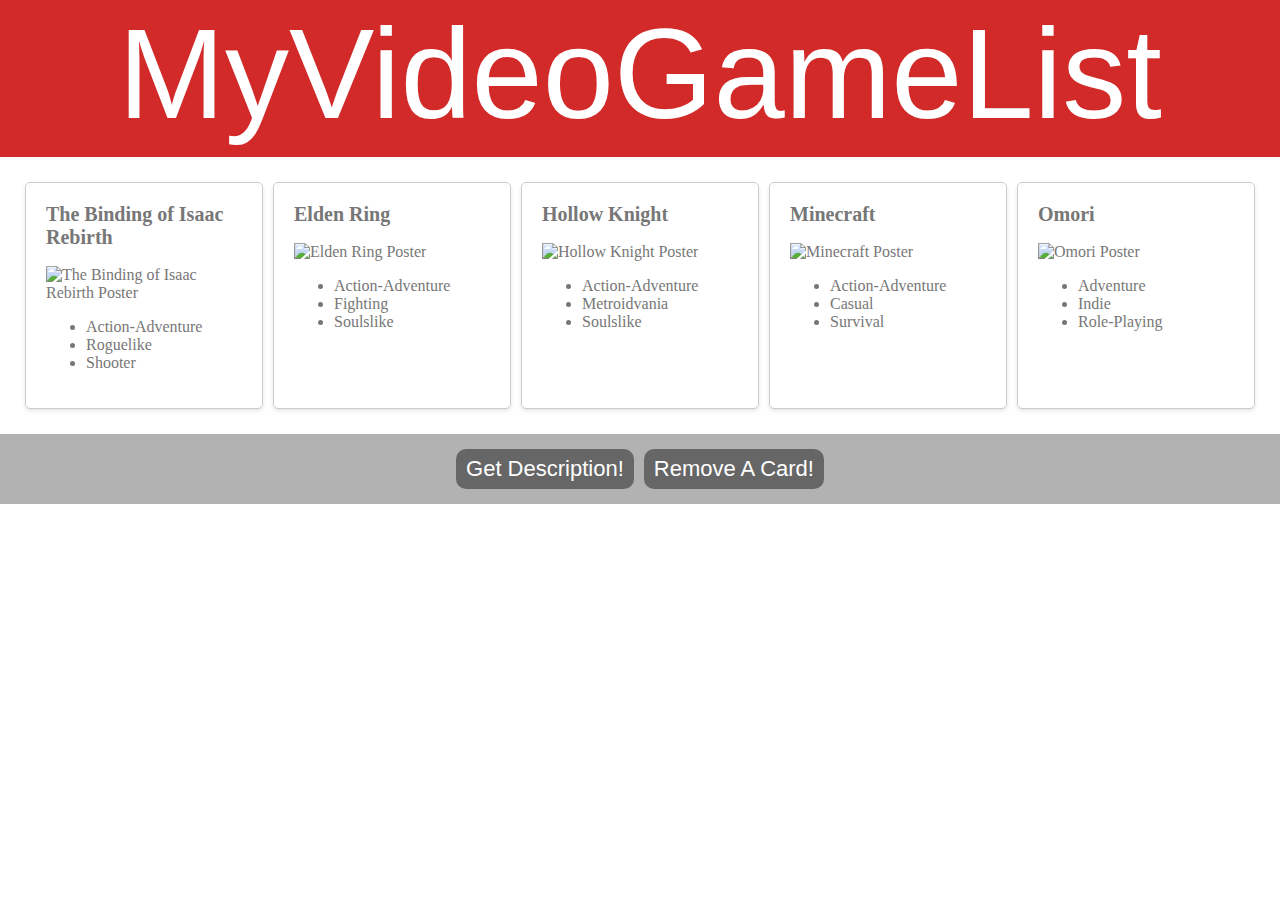
==== index.html @ d871f7cd "I changed the get a quote button to a get description button, this requires a selected game which I " ====
<!DOCTYPE html>
<html>
  <head>
    <title>MyVideoGameList | Home</title>
    <meta name="description" content="A Catalog of Shows Set in Los Angeles" />
    <link rel="stylesheet" href="style.css" />
    <script type="text/javascript" src="scripts.js"></script>
  </head>

  <body>
    <header class="main-header">
      <h1 class="title">MyVideoGameList</h1>
    </header>
    <div id="card-container"></div>  <!-- where dynamic TV show cards will be added using JavaScript -->
    <div class="card" style="display: none" onclick="selectGame(this)">
      <div class="card-content">
        <h2>Game Title</h2>
       <img src="" alt="Game Poster" /> <!-- -->
        <ul>
          <li>Bullet Point 1</li>
          <li>Bullet Point 2</li>
          <li>Bullet Point 3</li>
        </ul>
      </div>
    </div>
    <div class="footer">
      <button onclick="gameDescription(this.getAttribute('data-title'))" data-title="Game Title"> <!-- New button for Game description-->
        Get Description!</button>
      <button onclick="removeLastCard();">Remove A Card!</button>
    </div>
  </body>
</html>
---- style.css ----
html,
body {
  margin: 0;
  padding: 0;
}

.main-header {
  background-color: rgb(210, 41, 41);
  padding-bottom: 10px;
}

.title {
  text-align: center;
  margin: 0;
  font-size: 8em;
  font-family: "Helvetica";
  font-weight: normal;
  color: white;
}

#card-container {
  display: flex;
  justify-content: center;
  margin: 20px;
}

.card {
  width: 300px;
  border: 1px solid #ccc;
  border-radius: 5px;
  box-shadow: 0 2px 4px rgba(0, 0, 0, 0.1);
  margin: 5px;
}

.card-content {
  padding: 20px;
  font-family: "Verdana";
  color: #777;
}

.card-content h2 {
  margin-top: 0;
  font-size: 20px;
}

.card img {
  width: 100%;
  height: auto;
}

.footer {
  display: flex;
  justify-content: center;
  background-color: rgba(0, 0, 0, 0.3);
  padding: 10px;
}

button {
  text-align: center;
  background-color: #666;
  border: none;
  padding-left: 10px;
  padding-right: 10px;
  height: 40px;
  border-radius: 10px;
  color: white;
  font-size: 22px;
  cursor: pointer;
  margin: 5px;
}
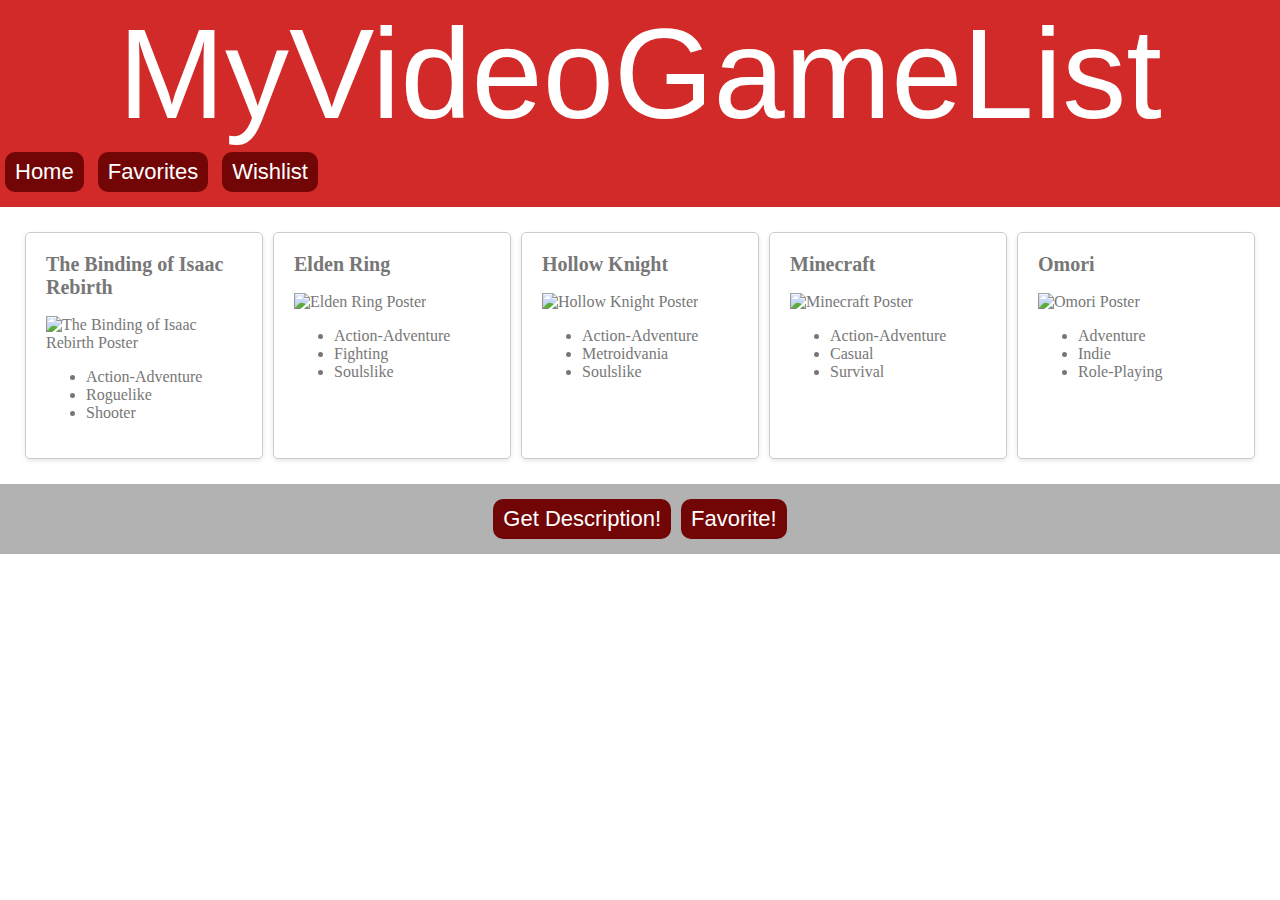
==== commit d4d58679: "I've added two more html files to make two new tabs for the catalog website where I want to ba able " ====
--- a/index.html
+++ b/index.html
@@ -2,7 +2,7 @@
 <html>
   <head>
     <title>MyVideoGameList | Home</title>
-    <meta name="description" content="A Catalog of Shows Set in Los Angeles" />
+    <meta name="description" content="A Catalog of Games to categorize" />
     <link rel="stylesheet" href="style.css" />
     <script type="text/javascript" src="scripts.js"></script>
   </head>
@@ -10,6 +10,11 @@
   <body>
     <header class="main-header">
       <h1 class="title">MyVideoGameList</h1>
+      <nav class="button-nav">
+        <button onclick="location.href='index.html'">Home</button>
+        <button onclick="location.href='favorites.html'">Favorites</button>
+        <button onclick="location.href='wishlist.html'">Wishlist</button>
+    </nav>
     </header>
     <div id="card-container"></div>  <!-- where dynamic TV show cards will be added using JavaScript -->
     <div class="card" style="display: none" onclick="selectGame(this)">
@@ -26,7 +31,7 @@
     <div class="footer">
       <button onclick="gameDescription(this.getAttribute('data-title'))" data-title="Game Title"> <!-- New button for Game description-->
         Get Description!</button>
-      <button onclick="removeLastCard();">Remove A Card!</button>
+      <button onclick="removeLastCard();">Favorite!</button>
     </div>
   </body>
 </html>
--- a/style.css
+++ b/style.css
@@ -57,7 +57,7 @@
 
 button {
   text-align: center;
-  background-color: #666;
+  background-color: #720606;
   border: none;
   padding-left: 10px;
   padding-right: 10px;
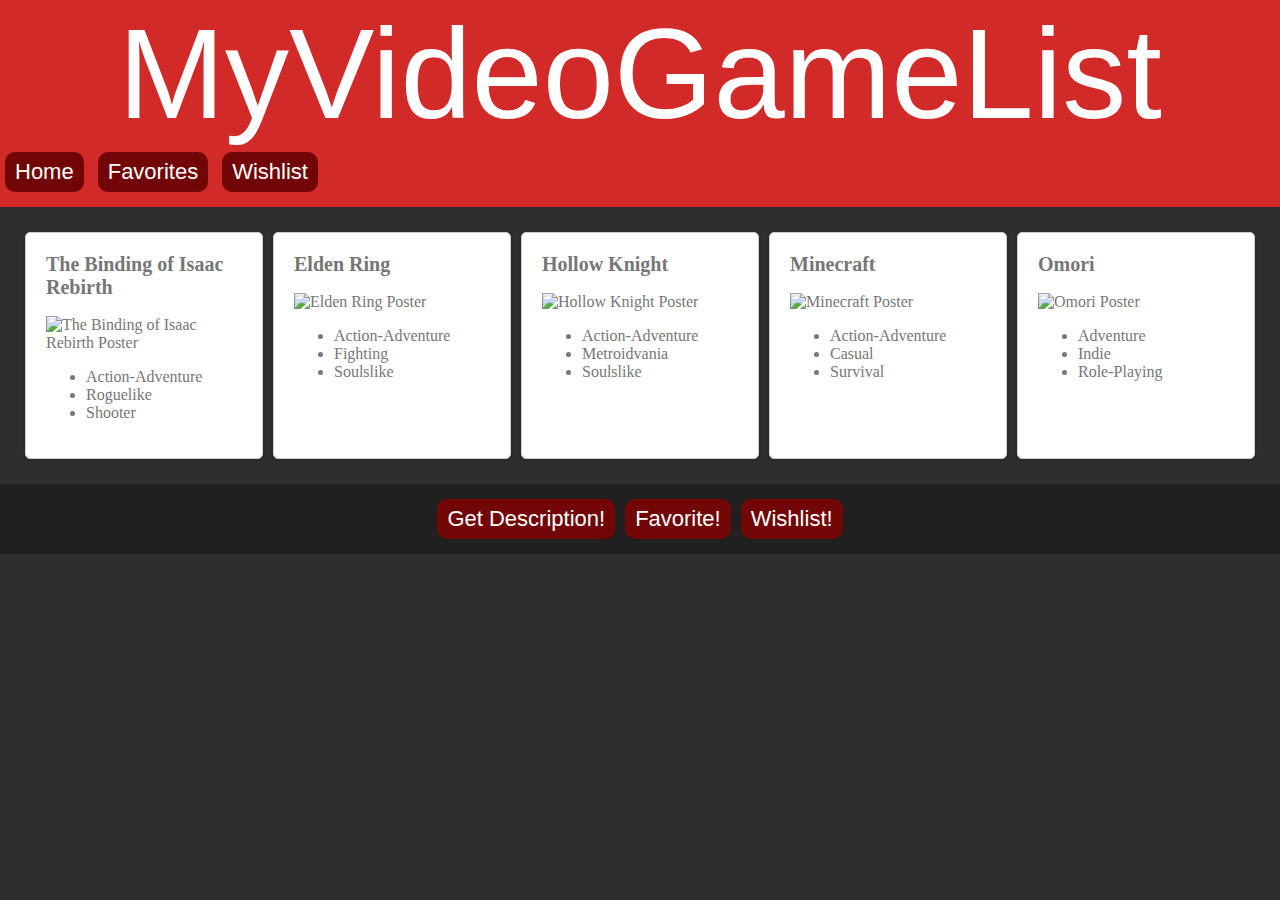
==== commit 64b158f3: "I added a remove from favorites button that deallocates a card from the favorites page, I then made " ====
--- a/index.html
+++ b/index.html
@@ -31,7 +31,8 @@
     <div class="footer">
       <button onclick="gameDescription(this.getAttribute('data-title'))" data-title="Game Title"> <!-- New button for Game description-->
         Get Description!</button>
-      <button onclick="removeLastCard();">Favorite!</button>
+      <button onclick="favoriteCard();">Favorite!</button>
+      <button onclick="wishlistCard();">Wishlist!</button>
     </div>
   </body>
 </html>
--- a/style.css
+++ b/style.css
@@ -2,6 +2,7 @@
 body {
   margin: 0;
   padding: 0;
+  background-color: #2e2e2e;
 }
 
 .main-header {
@@ -30,6 +31,7 @@
   border-radius: 5px;
   box-shadow: 0 2px 4px rgba(0, 0, 0, 0.1);
   margin: 5px;
+  background-color: white;
 }
 
 .card-content {
@@ -68,3 +70,17 @@
   cursor: pointer;
   margin: 5px;
 }
+
+#favorites-container {
+  display: flex; /* Arrange cards in a row */
+  flex-wrap: wrap; /* Allow wrapping to new rows if needed */
+  justify-content: center; /* Center cards horizontally */
+  gap: 10px; /* Adds space between cards */
+}
+
+#wishlists-container {
+  display: flex; /* Arrange cards in a row */
+  flex-wrap: wrap; /* Allow wrapping to new rows if needed */
+  justify-content: center; /* Center cards horizontally */
+  gap: 10px; /* Adds space between cards */
+}
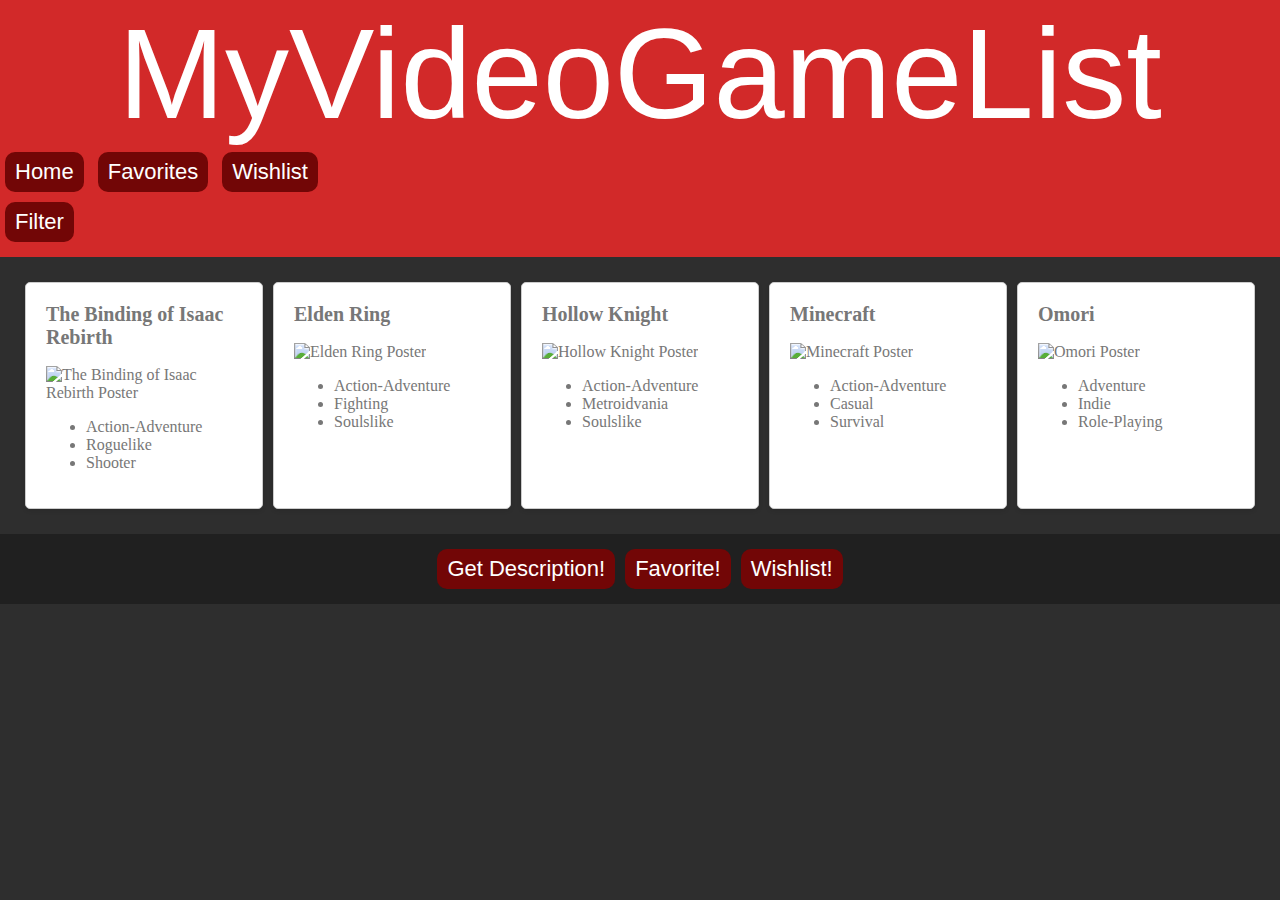
==== commit 6e62f61f: "I changed the bullet points to be different data per tab i.e. wishlist tab will have cost rather tha" ====
--- a/index.html
+++ b/index.html
@@ -14,7 +14,8 @@
         <button onclick="location.href='index.html'">Home</button>
         <button onclick="location.href='favorites.html'">Favorites</button>
         <button onclick="location.href='wishlist.html'">Wishlist</button>
-    </nav>
+      </nav>
+      <button onclick="filterCard();">Filter</button>
     </header>
     <div id="card-container"></div>  <!-- where dynamic TV show cards will be added using JavaScript -->
     <div class="card" style="display: none" onclick="selectGame(this)">
--- a/style.css
+++ b/style.css
@@ -71,6 +71,15 @@
   margin: 5px;
 }
 
+.filter-button {
+  margin-left: auto; /* Moves button to the right */
+  padding: 10px;
+  background-color: #720606;
+  color: white;
+  border: none;
+  cursor: pointer;
+}
+
 #favorites-container {
   display: flex; /* Arrange cards in a row */
   flex-wrap: wrap; /* Allow wrapping to new rows if needed */
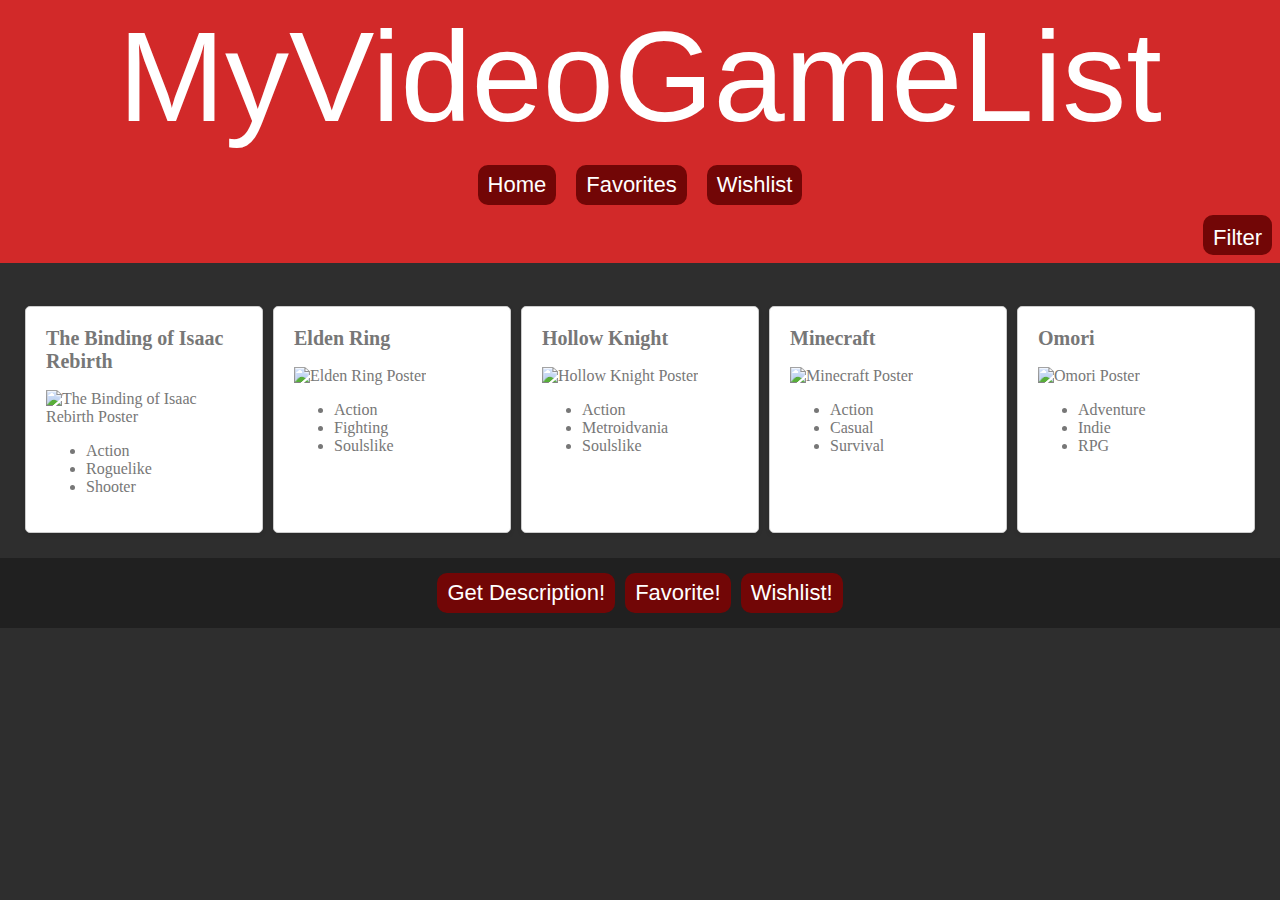
==== commit 26a1c586: "I added a filter option in the home page that will filter games by a spacific genre for people looki" ====
--- a/index.html
+++ b/index.html
@@ -9,14 +9,31 @@
 
   <body>
     <header class="main-header">
-      <h1 class="title">MyVideoGameList</h1>
+      <div class="title-container">
+          <h1 class="title">MyVideoGameList</h1>
+      </div>
       <nav class="button-nav">
-        <button onclick="location.href='index.html'">Home</button>
-        <button onclick="location.href='favorites.html'">Favorites</button>
-        <button onclick="location.href='wishlist.html'">Wishlist</button>
+          <button onclick="location.href='index.html'">Home</button>
+          <button onclick="location.href='favorites.html'">Favorites</button>
+          <button onclick="location.href='wishlist.html'">Wishlist</button>
       </nav>
-      <button onclick="filterCard();">Filter</button>
-    </header>
+      <button class="filter-button" onclick="toggleFilterMenu()">Filter</button>
+  </header>
+  <div class="filter-wrapper">
+    <div id="filter-menu" class="filter-container">
+      <button onclick="filterByGenre('Action')">Action</button>
+      <button onclick="filterByGenre('Adventure')">Adventure</button>
+      <button onclick="filterByGenre('Casual')">Casual</button>
+      <button onclick="filterByGenre('Fighting')">Fighting</button>
+      <button onclick="filterByGenre('Indie')">Indie</button>
+      <button onclick="filterByGenre('Metroidvania')">Metroidvania</button>
+      <button onclick="filterByGenre('Roguelike')">Roguelike</button>
+      <button onclick="filterByGenre('RPG')">RPG</button>
+      <button onclick="filterByGenre('Shooter')">Shooter</button>
+      <button onclick="filterByGenre('Soulslike')">Soulslike</button>
+      <button onclick="filterByGenre('Survival')">Survival</button>
+    </div>
+  </div>
     <div id="card-container"></div>  <!-- where dynamic TV show cards will be added using JavaScript -->
     <div class="card" style="display: none" onclick="selectGame(this)">
       <div class="card-content">
--- a/style.css
+++ b/style.css
@@ -1,17 +1,25 @@
-html,
-body {
+html, body {
   margin: 0;
   padding: 0;
   background-color: #2e2e2e;
 }
 
+/* Main Header Styling */
 .main-header {
+  display: flex;
+  flex-direction: column; /* Stack title and navigation */
+  align-items: center; /* Keep everything centered */
   background-color: rgb(210, 41, 41);
-  padding-bottom: 10px;
+  padding: 3px;
+}
+
+/* Title Stays Centered */
+.title-container {
+  width: 100%;
+  text-align: center;
 }
 
 .title {
-  text-align: center;
   margin: 0;
   font-size: 8em;
   font-family: "Helvetica";
@@ -19,12 +27,76 @@
   color: white;
 }
 
+/* Navigation Buttons Group */
+.button-nav {
+  display: flex; /* Align navigation buttons in a row */
+  gap: 10px; /* Add spacing between buttons */
+  margin-top: 10px;
+}
+
+/* General Button Styling */
+button {
+  text-align: center;
+  background-color: #720606;
+  border: none;
+  padding-left: 10px;
+  padding-right: 10px;
+  height: 40px;
+  border-radius: 10px;
+  color: white;
+  font-size: 22px;
+  cursor: pointer;
+  margin: 5px;
+}
+
+/* Filter Button Positioned Separately */
+.filter-button {
+  align-self: flex-end; /* Push to the right */
+  padding: 10px;
+  background-color: #720606;
+  color: white;
+  border: none;
+  cursor: pointer;
+}
+
+.filter-wrapper {
+  position: relative; /* Ensures filter menu stays attached */
+  display: inline-block; /* Keeps it next to the other buttons */
+}
+
+.filter-container {
+  display: none;
+  position: absolute;
+  top: 100%; /* Places it right below the filter button */
+  left: 0; /* Aligns to the right edge of the filter button */
+  width: auto;
+  background-color: #720606;
+  padding: 10px;
+  border-radius: 5px;
+  box-shadow: 0px 2px 4px rgba(0, 0, 0, 0.2);
+  z-index: 1000;
+}
+
+/* Ensure buttons inside are stacked */
+.filter-container button {
+  display: block;
+  width: 100%;
+  margin: 5px 0;
+  padding: 8px;
+  background-color: white;
+  color: #720606;
+  border: none;
+  cursor: pointer;
+}
+
+/* Card Container */
 #card-container {
   display: flex;
   justify-content: center;
   margin: 20px;
 }
 
+/* Card Styling */
 .card {
   width: 300px;
   border: 1px solid #ccc;
@@ -34,6 +106,7 @@
   background-color: white;
 }
 
+/* Card Content */
 .card-content {
   padding: 20px;
   font-family: "Verdana";
@@ -50,6 +123,7 @@
   height: auto;
 }
 
+/* Footer Styling */
 .footer {
   display: flex;
   justify-content: center;
@@ -57,39 +131,10 @@
   padding: 10px;
 }
 
-button {
-  text-align: center;
-  background-color: #720606;
-  border: none;
-  padding-left: 10px;
-  padding-right: 10px;
-  height: 40px;
-  border-radius: 10px;
-  color: white;
-  font-size: 22px;
-  cursor: pointer;
-  margin: 5px;
-}
-
-.filter-button {
-  margin-left: auto; /* Moves button to the right */
-  padding: 10px;
-  background-color: #720606;
-  color: white;
-  border: none;
-  cursor: pointer;
-}
-
-#favorites-container {
-  display: flex; /* Arrange cards in a row */
-  flex-wrap: wrap; /* Allow wrapping to new rows if needed */
-  justify-content: center; /* Center cards horizontally */
-  gap: 10px; /* Adds space between cards */
-}
-
-#wishlists-container {
-  display: flex; /* Arrange cards in a row */
-  flex-wrap: wrap; /* Allow wrapping to new rows if needed */
-  justify-content: center; /* Center cards horizontally */
-  gap: 10px; /* Adds space between cards */
-}
+/* Favorites & Wishlist Containers */
+#favorites-container, #wishlists-container {
+  display: flex;
+  flex-wrap: wrap; /* Allow wrapping */
+  justify-content: center; /* Center the cards */
+  gap: 10px; /* Space between cards */
+}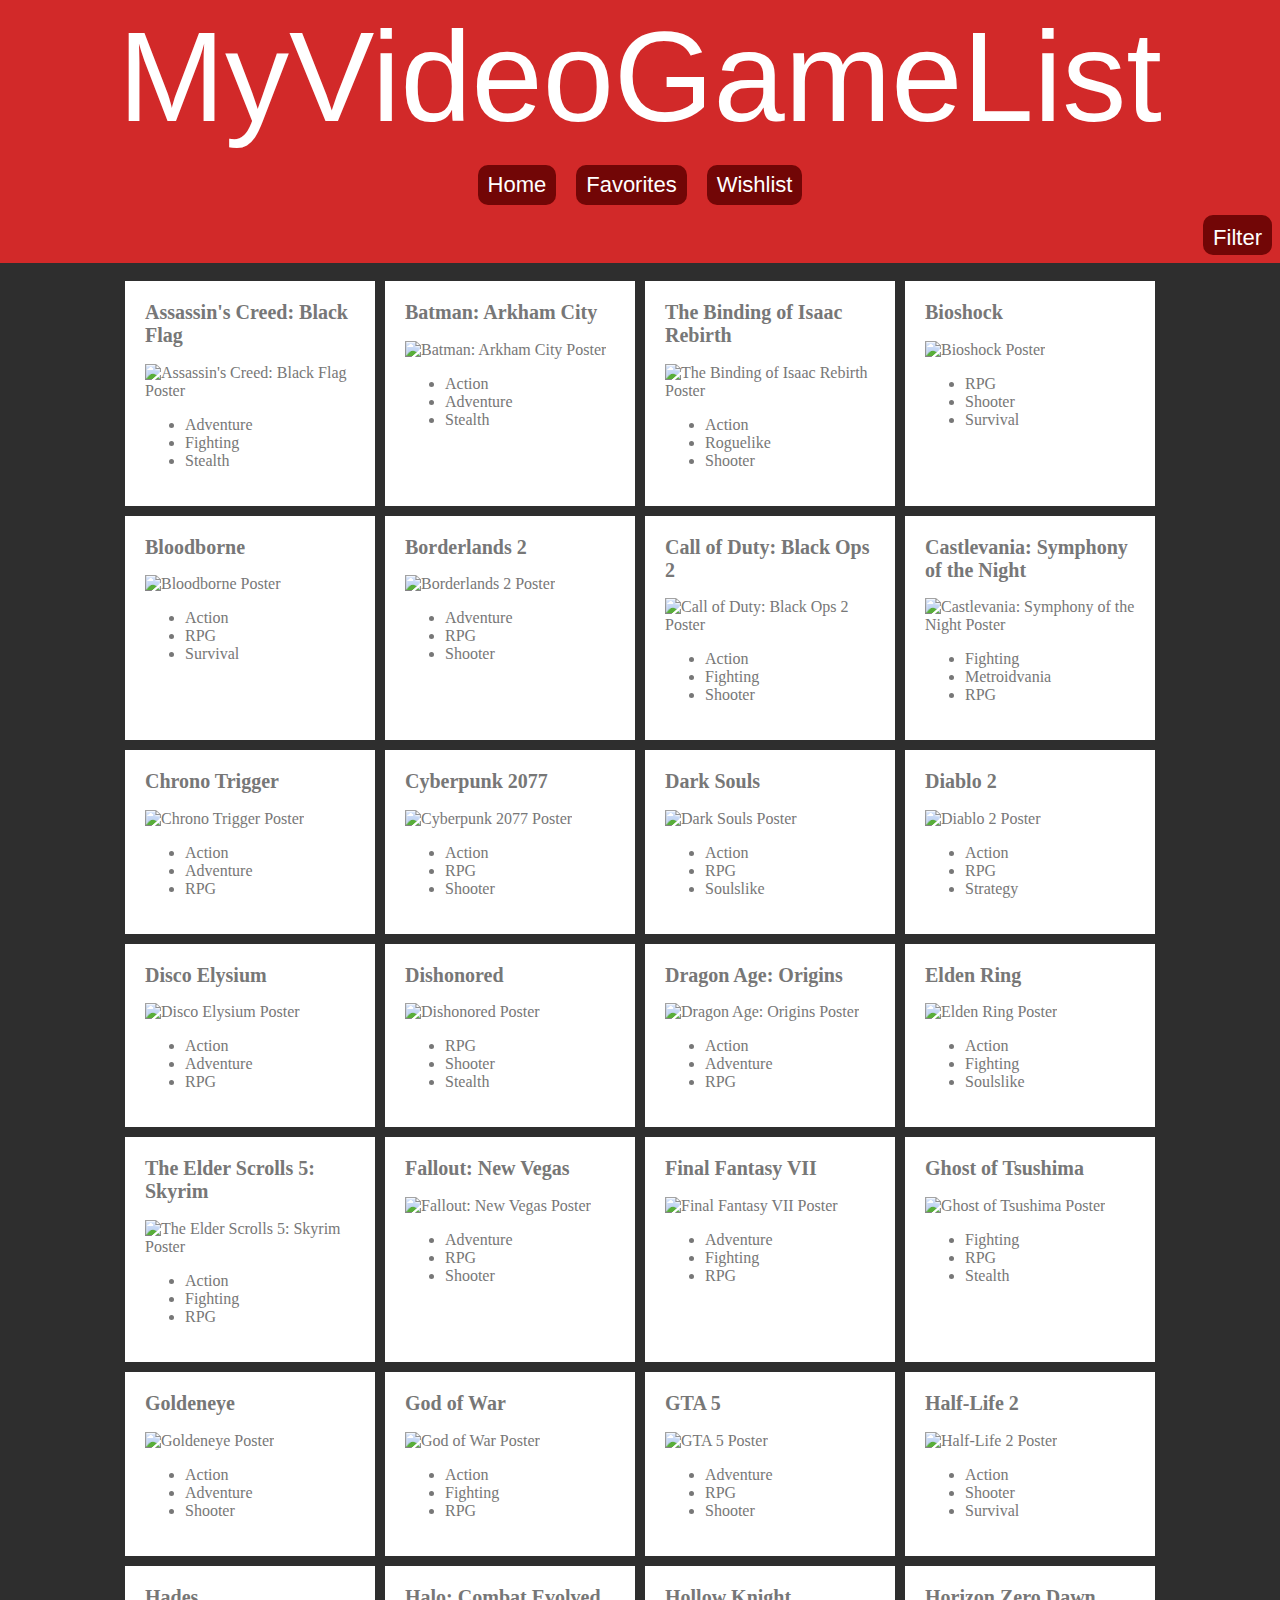
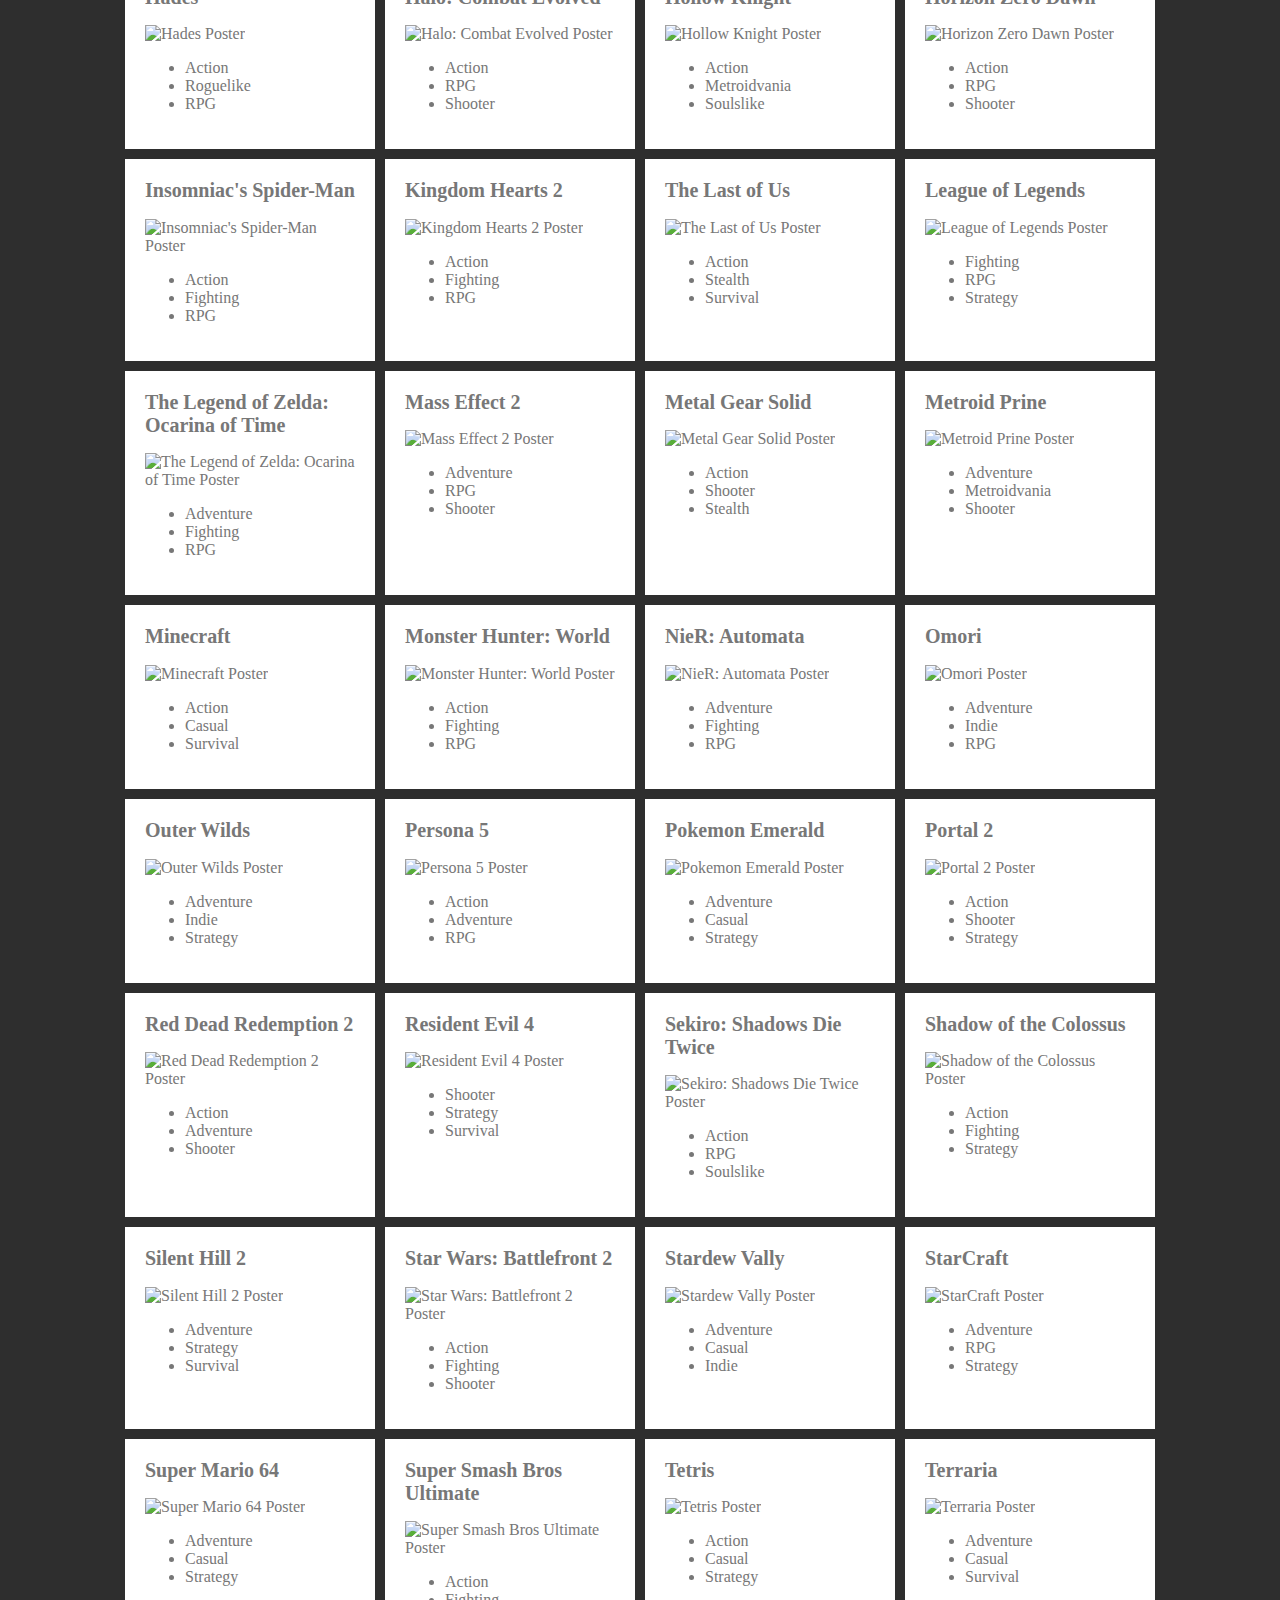
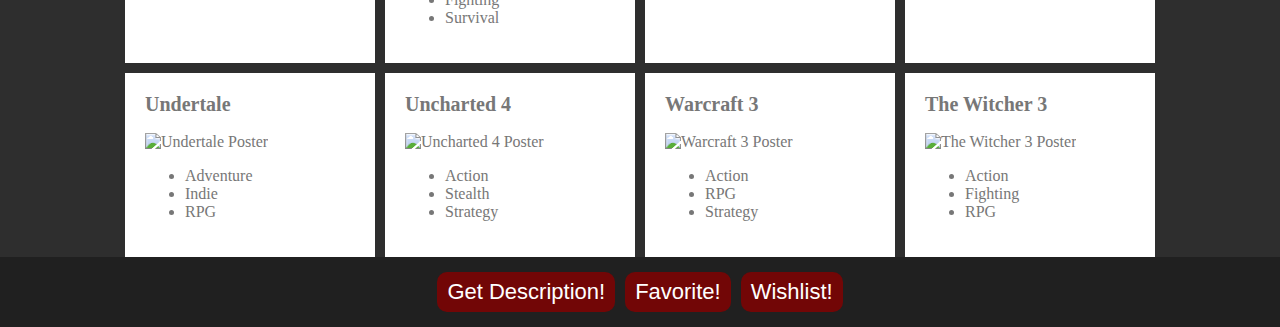
==== commit 357a5e53: "I added the full data catalog consisting of 60 different and unique games. This took a really long t" ====
--- a/index.html
+++ b/index.html
@@ -31,6 +31,8 @@
       <button onclick="filterByGenre('RPG')">RPG</button>
       <button onclick="filterByGenre('Shooter')">Shooter</button>
       <button onclick="filterByGenre('Soulslike')">Soulslike</button>
+      <button onclick="filterByGenre('Stealth')">Stealth</button>
+      <button onclick="filterByGenre('Strategy')">Strategy</button>
       <button onclick="filterByGenre('Survival')">Survival</button>
     </div>
   </div>
--- a/style.css
+++ b/style.css
@@ -89,20 +89,15 @@
   cursor: pointer;
 }
 
-/* Card Container */
 #card-container {
   display: flex;
-  justify-content: center;
-  margin: 20px;
+  flex-wrap: wrap; /* Ensures cards start a new row */
+  justify-content: center; /* Centers cards in each row */
+  gap: 10px; /* Space between cards */
 }
-
-/* Card Styling */
 .card {
-  width: 300px;
-  border: 1px solid #ccc;
-  border-radius: 5px;
-  box-shadow: 0 2px 4px rgba(0, 0, 0, 0.1);
-  margin: 5px;
+  width: calc(20% - 10px); /* 5 cards per row */
+  min-width: 250px; /* Prevents excessive shrinking */
   background-color: white;
 }
 
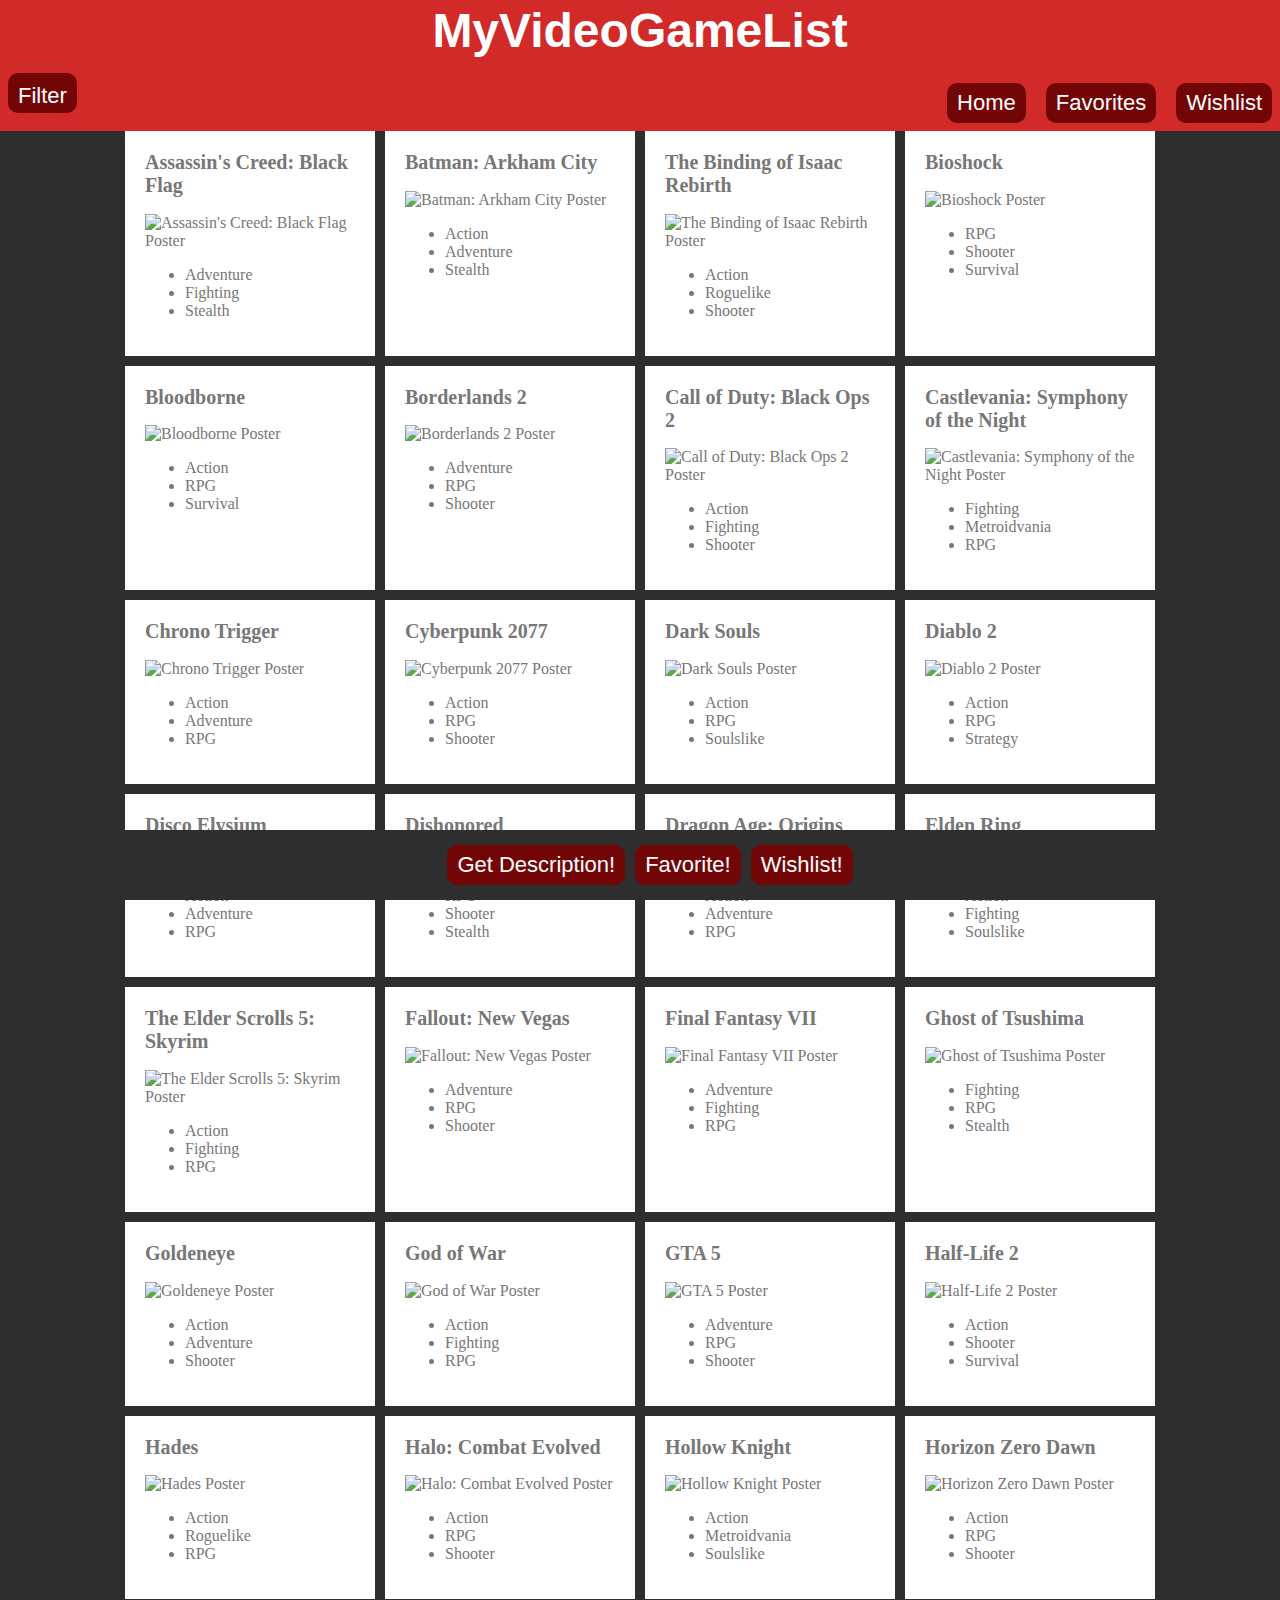
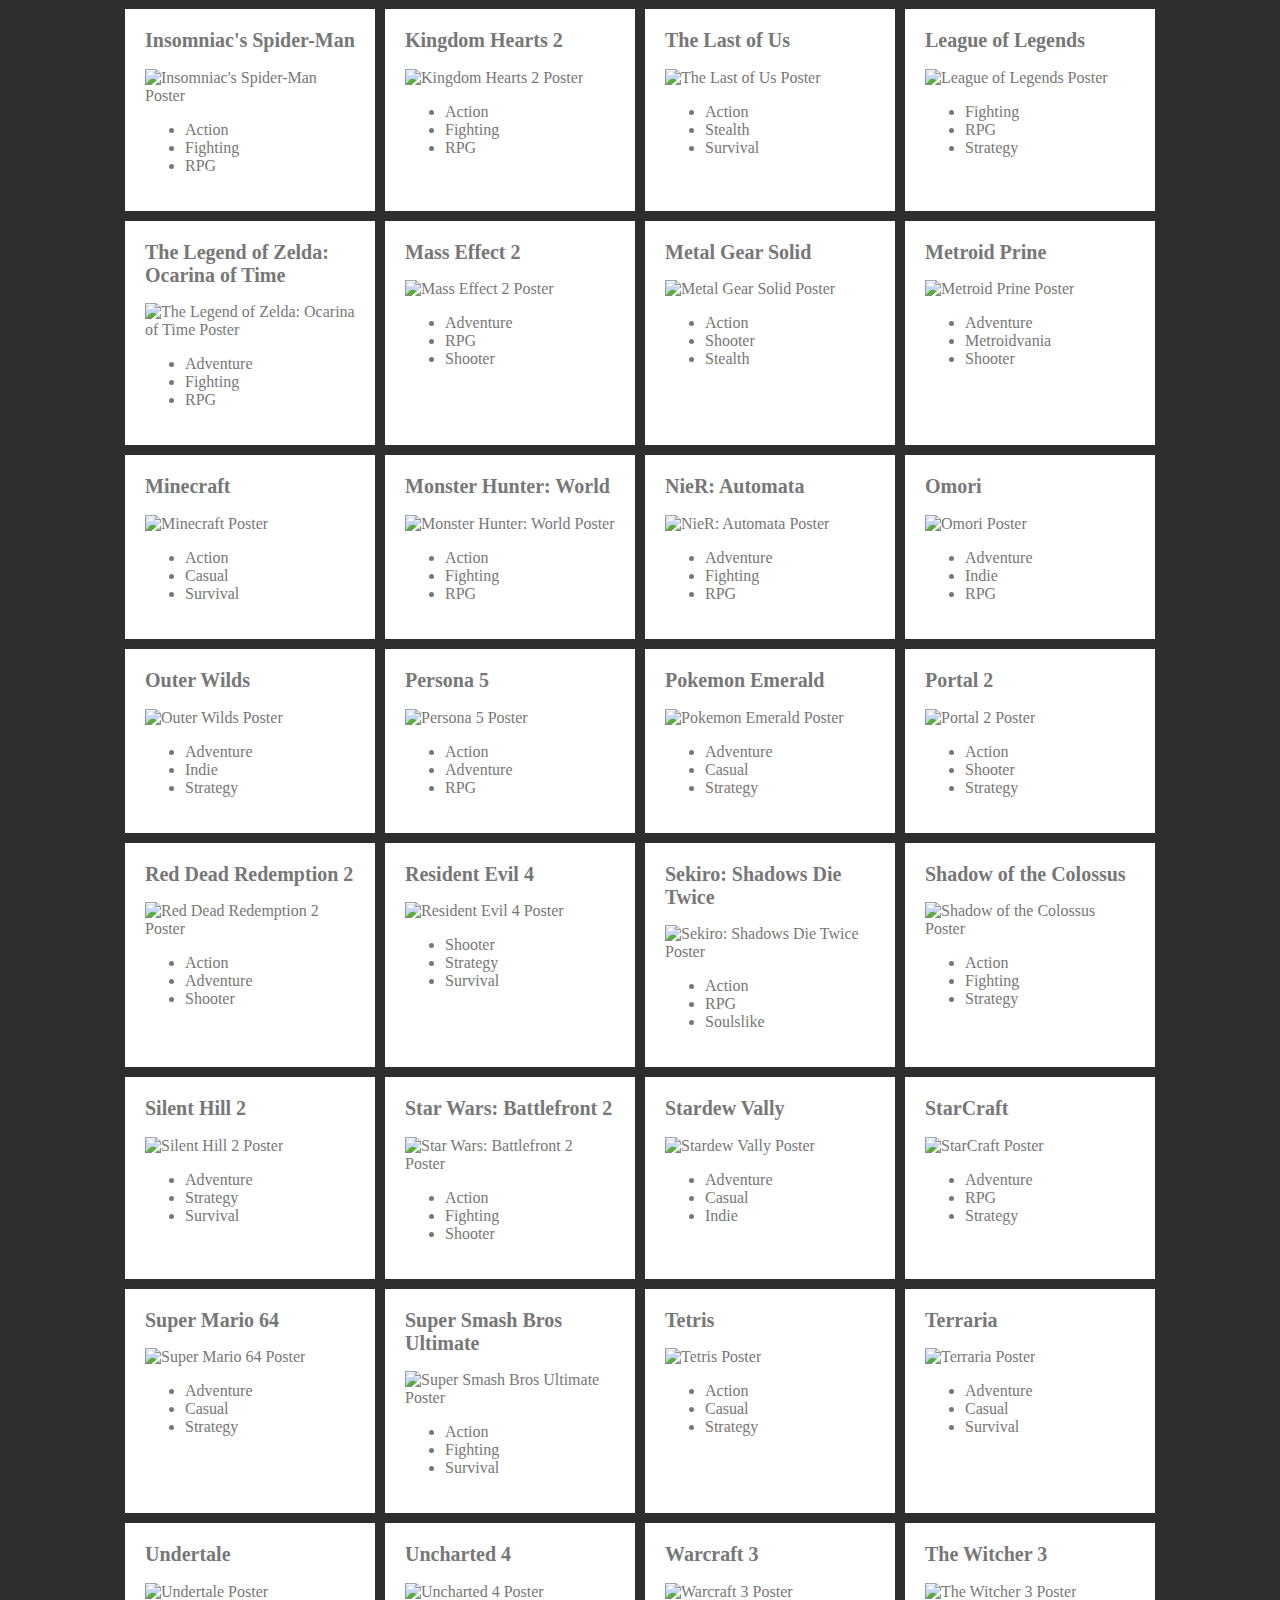
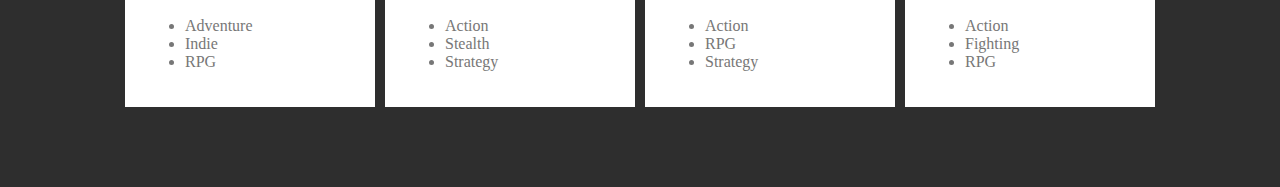
==== commit b8703f60: "Added filters to favorites and wishlist to filter their spacific info values such as cost or persona" ====
--- a/index.html
+++ b/index.html
@@ -10,32 +10,35 @@
   <body>
     <header class="main-header">
       <div class="title-container">
-          <h1 class="title">MyVideoGameList</h1>
+        <h1 class="title">MyVideoGameList</h1>
       </div>
-      <nav class="button-nav">
+      <div class="header-content">
+        <button class="filter-button" onclick="toggleFilterMenu()">Filter</button>
+        <nav class="button-nav">
           <button onclick="location.href='index.html'">Home</button>
           <button onclick="location.href='favorites.html'">Favorites</button>
           <button onclick="location.href='wishlist.html'">Wishlist</button>
-      </nav>
-      <button class="filter-button" onclick="toggleFilterMenu()">Filter</button>
-  </header>
-  <div class="filter-wrapper">
-    <div id="filter-menu" class="filter-container">
-      <button onclick="filterByGenre('Action')">Action</button>
-      <button onclick="filterByGenre('Adventure')">Adventure</button>
-      <button onclick="filterByGenre('Casual')">Casual</button>
-      <button onclick="filterByGenre('Fighting')">Fighting</button>
-      <button onclick="filterByGenre('Indie')">Indie</button>
-      <button onclick="filterByGenre('Metroidvania')">Metroidvania</button>
-      <button onclick="filterByGenre('Roguelike')">Roguelike</button>
-      <button onclick="filterByGenre('RPG')">RPG</button>
-      <button onclick="filterByGenre('Shooter')">Shooter</button>
-      <button onclick="filterByGenre('Soulslike')">Soulslike</button>
-      <button onclick="filterByGenre('Stealth')">Stealth</button>
-      <button onclick="filterByGenre('Strategy')">Strategy</button>
-      <button onclick="filterByGenre('Survival')">Survival</button>
+        </nav>
+      </div>
+    </header>
+    <div class="filter-wrapper">
+      <div id="filter-menu" class="filter-container">
+        <button onclick="filterByGenre('AllGames')">All Games</button>
+        <button onclick="filterByGenre('Action')">Action</button>
+        <button onclick="filterByGenre('Adventure')">Adventure</button>
+        <button onclick="filterByGenre('Casual')">Casual</button>
+        <button onclick="filterByGenre('Fighting')">Fighting</button>
+        <button onclick="filterByGenre('Indie')">Indie</button>
+        <button onclick="filterByGenre('Metroidvania')">Metroidvania</button>
+        <button onclick="filterByGenre('Roguelike')">Roguelike</button>
+        <button onclick="filterByGenre('RPG')">RPG</button>
+        <button onclick="filterByGenre('Shooter')">Shooter</button>
+        <button onclick="filterByGenre('Soulslike')">Soulslike</button>
+        <button onclick="filterByGenre('Stealth')">Stealth</button>
+        <button onclick="filterByGenre('Strategy')">Strategy</button>
+        <button onclick="filterByGenre('Survival')">Survival</button>
+      </div>
     </div>
-  </div>
     <div id="card-container"></div>  <!-- where dynamic TV show cards will be added using JavaScript -->
     <div class="card" style="display: none" onclick="selectGame(this)">
       <div class="card-content">
--- a/style.css
+++ b/style.css
@@ -13,17 +13,26 @@
   padding: 3px;
 }
 
-/* Title Stays Centered */
+.header-content {
+  display: flex;
+  justify-content: space-between; /* Space between filter button and nav buttons */
+  align-items: center;
+  width: 100%; /* Make it span the full width of the header */
+  padding: 0 10px; /* Add some padding for spacing */
+}
+
+/* Title Container Styling */
 .title-container {
   width: 100%;
-  text-align: center;
+  text-align: center; /* Center the title horizontally */
+  margin-bottom: 10px; /* Add spacing between the title and the buttons */
 }
 
 .title {
   margin: 0;
-  font-size: 8em;
-  font-family: "Helvetica";
-  font-weight: normal;
+  font-size: 3em; /* Adjust the font size as needed */
+  font-family: "Helvetica", sans-serif;
+  font-weight: bold;
   color: white;
 }
 
@@ -51,7 +60,7 @@
 
 /* Filter Button Positioned Separately */
 .filter-button {
-  align-self: flex-end; /* Push to the right */
+  align-self: flex-start; /* Align the filter button to the left */
   padding: 10px;
   background-color: #720606;
   color: white;
@@ -60,15 +69,14 @@
 }
 
 .filter-wrapper {
-  position: relative; /* Ensures filter menu stays attached */
-  display: inline-block; /* Keeps it next to the other buttons */
+  position: relative; /* Keep the filter container positioned relative to the header */
 }
 
 .filter-container {
   display: none;
   position: absolute;
   top: 100%; /* Places it right below the filter button */
-  left: 0; /* Aligns to the right edge of the filter button */
+  left: 0; /* Aligns it to the left edge of the filter button */
   width: auto;
   background-color: #720606;
   padding: 10px;
@@ -81,6 +89,7 @@
 .filter-container button {
   display: block;
   width: 100%;
+  min-width: 100px;
   margin: 5px 0;
   padding: 8px;
   background-color: white;
@@ -118,12 +127,22 @@
   height: auto;
 }
 
+.card.selected {
+  background-color:#D3D3D3; /* Blue background for selected card */
+  color: white; /* Optional: Change text color for better contrast */
+}
+
 /* Footer Styling */
 .footer {
+  position: fixed; /* Fix the footer to the screen */
+  bottom: 0; /* Align it to the bottom of the screen */
+  left: 0; /* Align it to the left edge of the screen */
+  width: 100%; /* Make it span the full width of the screen */
   display: flex;
-  justify-content: center;
-  background-color: rgba(0, 0, 0, 0.3);
+  justify-content: center; /* Center the buttons horizontally */
+  background-color: #2e2e2e; /* Semi-transparent background */
   padding: 10px;
+  z-index: 1000; /* Ensure it stays above other content */
 }
 
 /* Favorites & Wishlist Containers */
@@ -132,4 +151,10 @@
   flex-wrap: wrap; /* Allow wrapping */
   justify-content: center; /* Center the cards */
   gap: 10px; /* Space between cards */
+}
+
+#card-container,
+#favorites-container,
+#wishlists-container {
+  padding-bottom: 80px; /* Add enough space to account for the footer height */
 }